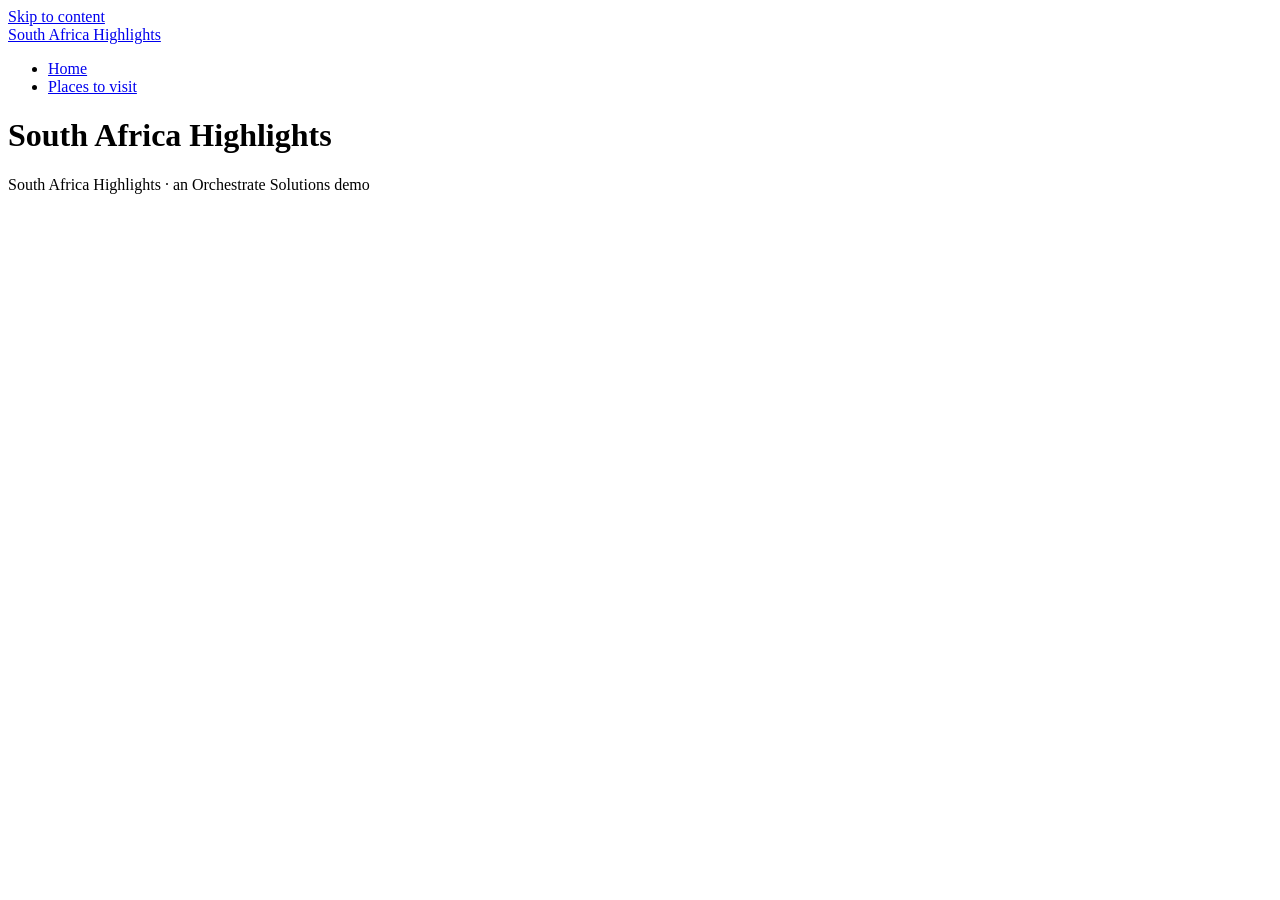
==== index.html @ 20db600c "Scaffold: pages, styles and scripts" ====
<!doctype html>
<html lang="en">
<head>
  <meta charset="utf-8">
  <meta name="viewport" content="width=device-width, initial-scale=1">
  <title>Home | South Africa Highlights</title>
  <link rel="stylesheet" href="css/tokens.css">
  <link rel="stylesheet" href="css/layout.css">
  <link rel="stylesheet" href="css/site.css">
</head>
<body>
  <a class="skip-link" href="#main">Skip to content</a>
  <header class="site-header">
    <a class="brand" href="index.html">South Africa Highlights</a>
    <nav aria-label="Main">
      <ul>
        <li><a href="index.html">Home</a></li>
        <li><a href="pages/places.html">Places to visit</a></li>
      </ul>
    </nav>
  </header>
  <main id="main">
    <h1>South Africa Highlights</h1>
    <!-- Full-Stack: page content goes here -->
  </main>
  <footer class="site-footer"><p>South Africa Highlights &middot; an Orchestrate Solutions demo</p></footer>
  <script src="js/nav.js"></script>
  <script src="js/app.js"></script>
</body>
</html>
---- css/tokens.css ----
:root {
  /* Designer: colours, type and spacing tokens */
}
---- css/layout.css ----
/* UI/UX: layout, header, nav, footer */
---- css/site.css ----
/* Lead Dev: content styles */
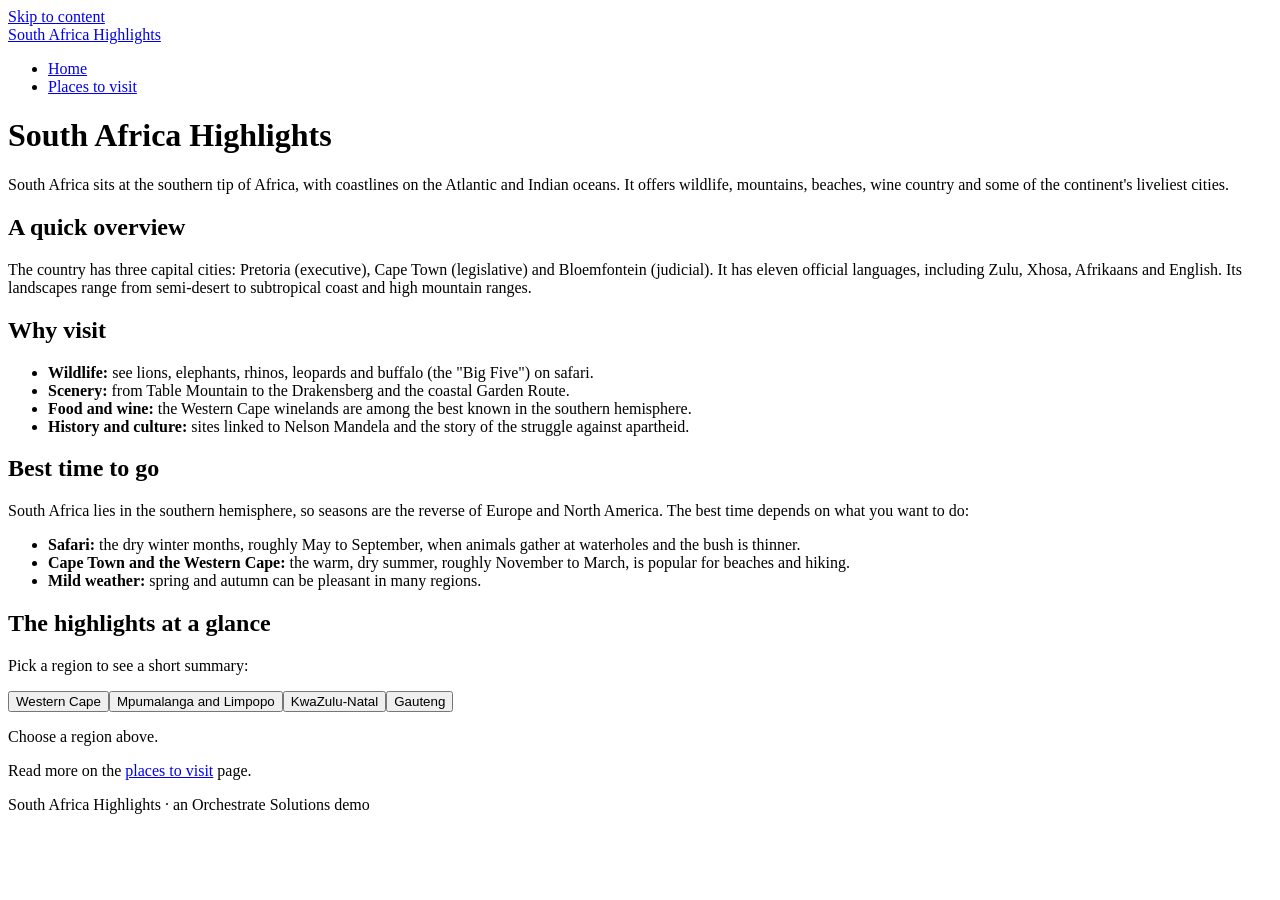
==== commit 7816fe72: "Add home page content and region picker" ====
--- a/index.html
+++ b/index.html
@@ -21,7 +21,40 @@
   </header>
   <main id="main">
     <h1>South Africa Highlights</h1>
-    <!-- Full-Stack: page content goes here -->
+    <p class="lead">South Africa sits at the southern tip of Africa, with coastlines on the Atlantic and Indian oceans. It offers wildlife, mountains, beaches, wine country and some of the continent's liveliest cities.</p>
+
+    <section aria-labelledby="overview">
+      <h2 id="overview">A quick overview</h2>
+      <p>The country has three capital cities: Pretoria (executive), Cape Town (legislative) and Bloemfontein (judicial). It has eleven official languages, including Zulu, Xhosa, Afrikaans and English. Its landscapes range from semi-desert to subtropical coast and high mountain ranges.</p>
+    </section>
+
+    <section aria-labelledby="why">
+      <h2 id="why">Why visit</h2>
+      <ul>
+        <li><strong>Wildlife:</strong> see lions, elephants, rhinos, leopards and buffalo (the "Big Five") on safari.</li>
+        <li><strong>Scenery:</strong> from Table Mountain to the Drakensberg and the coastal Garden Route.</li>
+        <li><strong>Food and wine:</strong> the Western Cape winelands are among the best known in the southern hemisphere.</li>
+        <li><strong>History and culture:</strong> sites linked to Nelson Mandela and the story of the struggle against apartheid.</li>
+      </ul>
+    </section>
+
+    <section aria-labelledby="when">
+      <h2 id="when">Best time to go</h2>
+      <p>South Africa lies in the southern hemisphere, so seasons are the reverse of Europe and North America. The best time depends on what you want to do:</p>
+      <ul>
+        <li><strong>Safari:</strong> the dry winter months, roughly May to September, when animals gather at waterholes and the bush is thinner.</li>
+        <li><strong>Cape Town and the Western Cape:</strong> the warm, dry summer, roughly November to March, is popular for beaches and hiking.</li>
+        <li><strong>Mild weather:</strong> spring and autumn can be pleasant in many regions.</li>
+      </ul>
+    </section>
+
+    <section aria-labelledby="highlights">
+      <h2 id="highlights">The highlights at a glance</h2>
+      <p>Pick a region to see a short summary:</p>
+      <div id="region-buttons" class="region-buttons" role="group" aria-label="Regions"></div>
+      <p id="region-summary" role="status" aria-live="polite">Choose a region above.</p>
+      <p>Read more on the <a href="pages/places.html">places to visit</a> page.</p>
+    </section>
   </main>
   <footer class="site-footer"><p>South Africa Highlights &middot; an Orchestrate Solutions demo</p></footer>
   <script src="js/nav.js"></script>
--- a/css/tokens.css
+++ b/css/tokens.css
@@ -1,3 +1,54 @@
 :root {
-  /* Designer: colours, type and spacing tokens */
+  /* Palette: warm and vivid. Sunset terracotta, deep ocean teal, savanna gold, warm paper.
+     Contrast: --ink on --bg 16:1; --on-accent on --accent 5.6:1; --on-teal on --teal 7.9:1; --muted on --bg 7:1 */
+  --bg: #fffaf2;
+  --surface: #f6e9d4;
+  --ink: #2a1a10;
+  --muted: #5a4535;
+  --accent: #b23a0e;
+  --accent-dark: #86280a;
+  --on-accent: #ffffff;
+  --teal: #0b5d6b;
+  --on-teal: #ffffff;
+  --gold: #f2a900;
+  --leaf: #3f7d2a;
+  --border: #dcc7a6;
+  --focus: #0050d8;
+
+  /* Type: system fonts only. Serif display for warmth, sans body. */
+  --font-display: Georgia, "Iowan Old Style", "Palatino Linotype", serif;
+  --font-body: system-ui, -apple-system, "Segoe UI", Roboto, Arial, sans-serif;
+  --text-sm: 0.875rem;
+  --text-base: 1.0625rem;
+  --text-lg: 1.25rem;
+  --text-xl: 1.75rem;
+  --text-2xl: clamp(2rem, 5vw, 3rem);
+  --text-3xl: clamp(2.5rem, 7vw, 4.25rem);
+  --leading: 1.65;
+  --leading-tight: 1.1;
+
+  --space-1: 0.25rem;
+  --space-2: 0.5rem;
+  --space-3: 1rem;
+  --space-4: 1.5rem;
+  --space-5: 2.5rem;
+  --space-6: 4rem;
+  --radius: 10px;
+  --radius-lg: 18px;
+  --max-width: 68rem;
 }
+
+@media (prefers-color-scheme: dark) {
+  :root {
+    --bg: #1e130c;
+    --surface: #2e1e14;
+    --ink: #fbf1e2;
+    --muted: #d8c4aa;
+    --accent: #ff8a5c;
+    --on-accent: #1e130c;
+    --teal: #5cc3d1;
+    --on-teal: #1e130c;
+    --border: #4d3626;
+    --focus: #7fb0ff;
+  }
+}
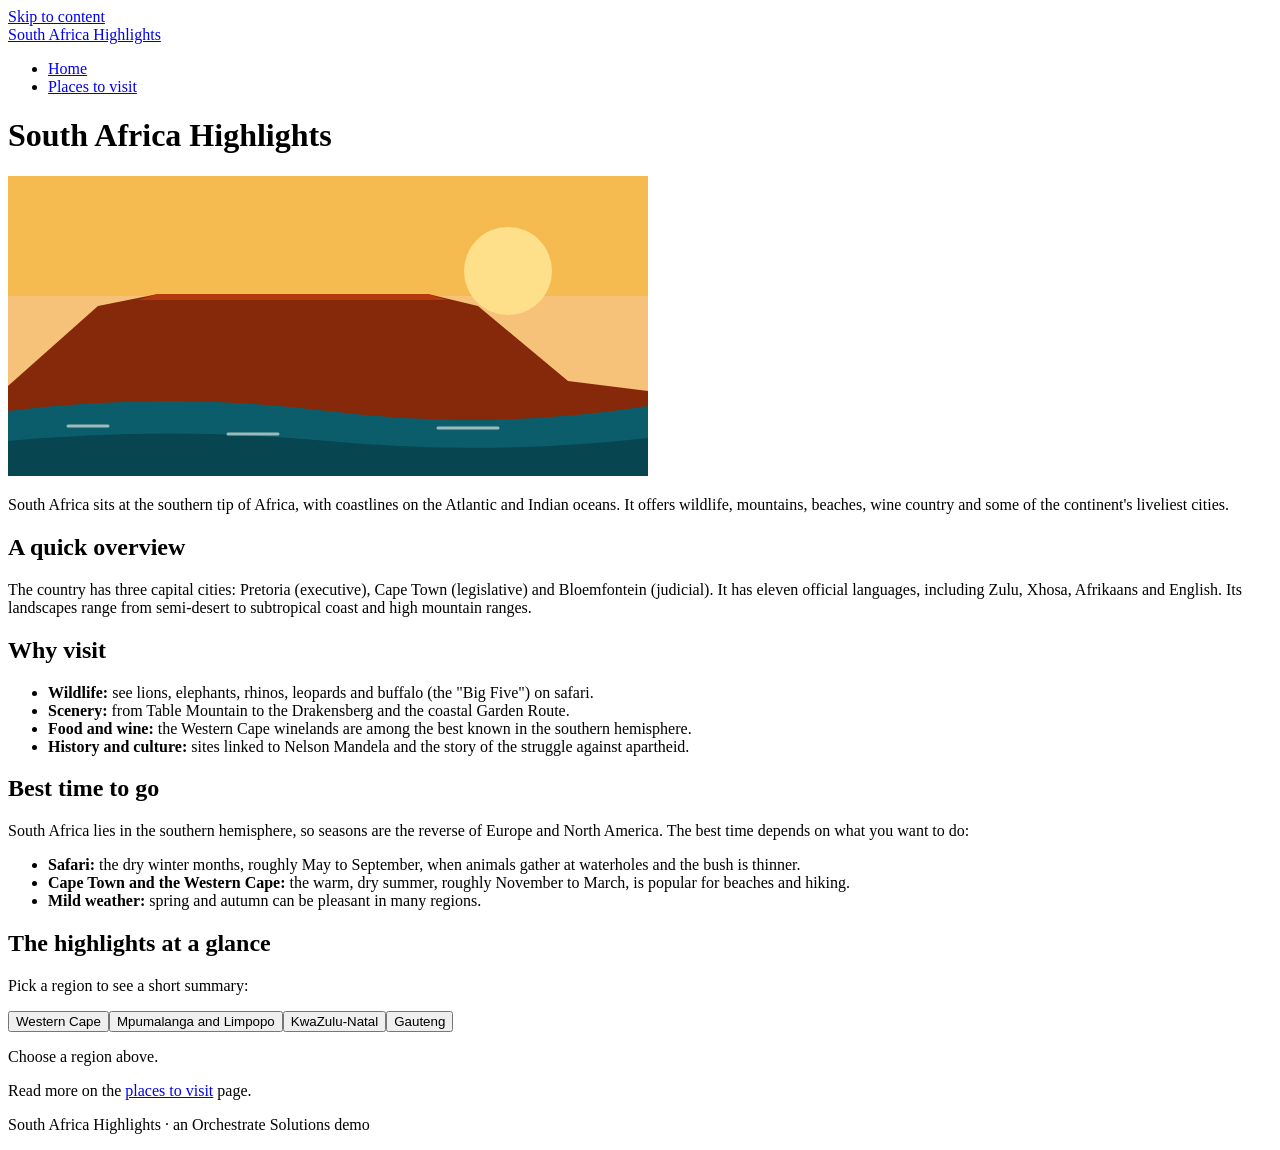
==== commit 994028ea: "Add designer's hero and illustrations with alt text" ====
--- a/index.html
+++ b/index.html
@@ -21,6 +21,7 @@
   </header>
   <main id="main">
     <h1>South Africa Highlights</h1>
+    <img src="assets/table-mountain.svg" width="640" height="300" style="max-width:100%;height:auto" alt="Flat-topped mountain above a bay at sunset">
     <p class="lead">South Africa sits at the southern tip of Africa, with coastlines on the Atlantic and Indian oceans. It offers wildlife, mountains, beaches, wine country and some of the continent's liveliest cities.</p>
 
     <section aria-labelledby="overview">
